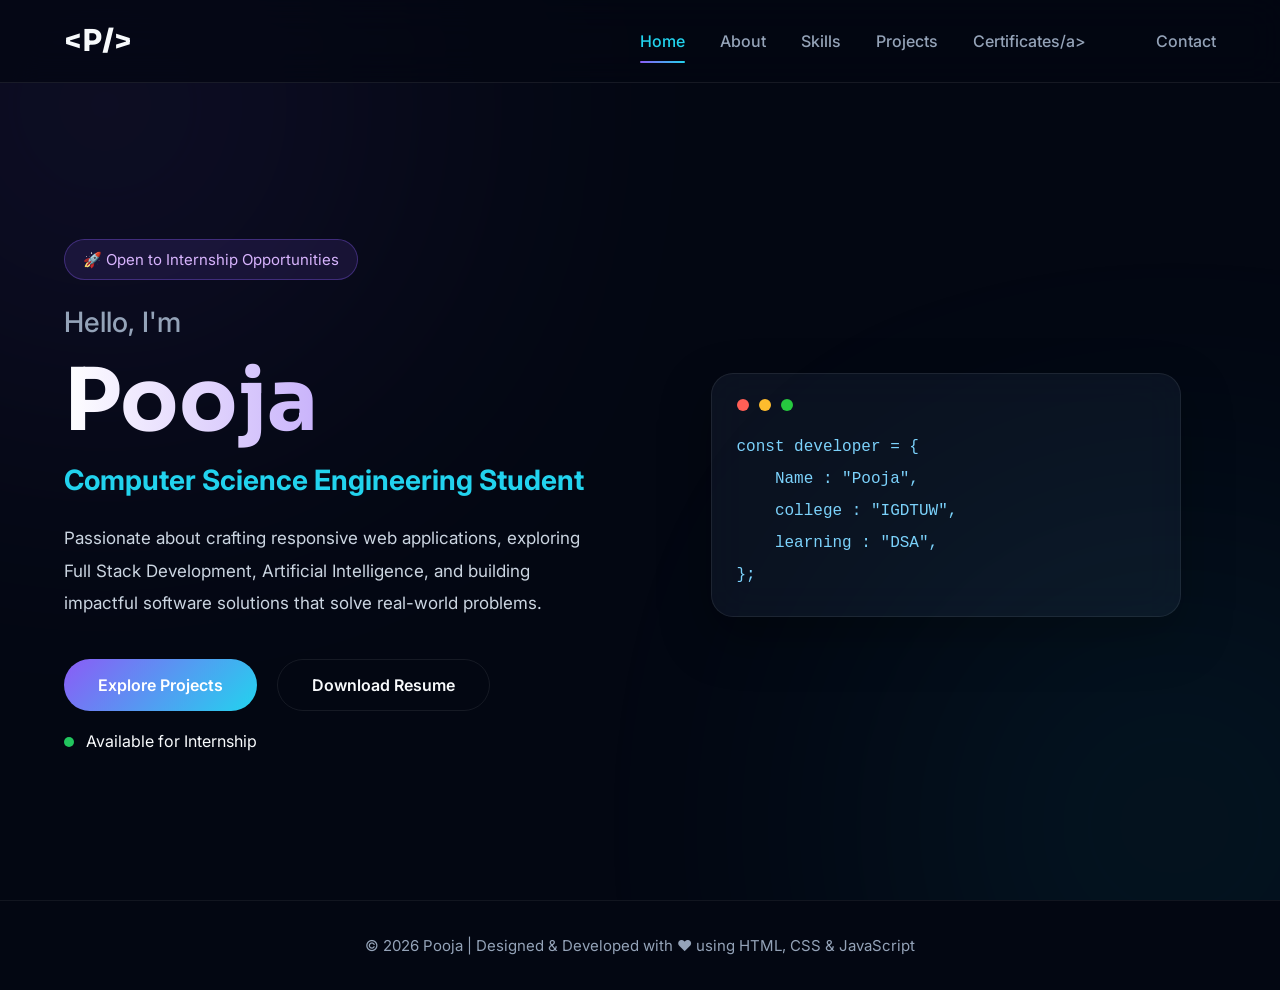
==== index.html @ 9c460fd3 "Add files via upload" ====
<!DOCTYPE html>
<html lang="en">

<head>
    <meta charset="UTF-8">
    <meta name="viewport" content="width=device-width, initial-scale=1.0">
    <title>Pooja | Portfolio</title>

    <!-- Google Fonts -->
    <link rel="preconnect" href="https://fonts.googleapis.com">
    <link rel="preconnect" href="https://fonts.gstatic.com" crossorigin>
    <link
        href="https://fonts.googleapis.com/css2?family=Inter:wght@300;400;500;600;700;800&family=Sora:wght@400;600;700;800&display=swap"
        rel="stylesheet">

    <!-- CSS -->
    <link rel="stylesheet" href="css/style.css">
    <link rel="stylesheet" href="css/home.css">
</head>

<body>
    <!--========================
            HEADER
    =========================-->
    <header>
        <div class="container navbar">
            <a href="index.html" class="logo">
                &lt;P/&gt;
            </a>
            <nav>
                <ul>
                    <li><a class="active" href="index.html">Home</a></li>
                    <li><a href="about.html">About</a></li>
                    <li><a href="skills.html">Skills</a></li>
                    <li><a href="projects.html">Projects</a></li>
                    <li><a href="certificates.html">Certificates/a></li>
                    <li><a href="contact.html">Contact</a></li>
                </ul>
            </nav>
        </div>
    </header>

    <!--========================
            HERO
    =========================-->
    <main>
        <section class="hero">
            <div class="container hero-container">

                <!-- LEFT -->
                <div class="hero-content">
                    <span class="hero-tag">
                        🚀 Open to Internship Opportunities
                    </span>
                    <h2>Hello, I'm</h2>
                    <h1>Pooja</h1>
                    <h3>
                        Computer Science Engineering Student
                    </h3>
                    <p>
                        Passionate about crafting responsive web applications,
                        exploring Full Stack Development, Artificial Intelligence,
                        and building impactful software solutions that solve
                        real-world problems.
                    </p>

                    <div class="hero-buttons">
                        <a href="projects.html" class="btn primary-btn">
                            Explore Projects
                        </a>

                        <a href="assets/Pooja Resume .pdf" class="btn secondary-btn">
                            Download Resume
                        </a>
                    </div>
                    <br>
                    <div class="availability">
                        <span class="status-dot"></span>
                        Available for Internship
                    </div>
                </div>

                <!-- RIGHT -->
                <div class="hero-image">
                    <div class="code-card">
                        <div class="card-header">
                            <span class="red"></span>
                            <span class="yellow"></span>
                            <span class="green"></span>
                        </div>
                        <pre>
const developer = {
    Name : "Pooja",
    college : "IGDTUW",    
    learning : "DSA",
};
</pre>
                    </div>
                </div>
            </div>

            <!-- ================= SCROLL PROGRESS ================= -->
            <div class="scroll-progress"></div>
        </section>
    </main>

    <!-- ================= SCROLL TOP ================= -->
    <button id="scrollTopBtn">
        ↑
    </button>

    <!-- ================= FOOTER ================= -->
    <footer>
        <div class="container">
            <p>
                © 2026 Pooja | Designed & Developed with ❤️ using HTML, CSS & JavaScript
            </p>
        </div>
    </footer>
    <script src="js/main.js"></script>
</body>
</html>
---- css/style.css ----
html {
    scroll-behavior: smooth;
}

/*=====================================
            GOOGLE FONTS
======================================*/
:root {
    /* Colors */
    --bg: #030712;
    --surface: #0F172A;
    --card: #111827;

    --primary: #8B5CF6;
    --secondary: #22D3EE;

    --white: #F8FAFC;
    --text: #CBD5E1;
    --gray: #94A3B8;

    --border: rgba(255, 255, 255, .08);

    /* Fonts */

    --heading: 'Sora', sans-serif;
    --body: 'Inter', sans-serif;

    /* Others */

    --radius: 18px;
    --transition: .35s ease;
    --shadow: 0 20px 50px rgba(0, 0, 0, .35);
}

/*=====================================
              RESET
======================================*/
* {
    margin: 0;
    padding: 0;
    box-sizing: border-box;
}

html {
    scroll-behavior: smooth;
}

body {
    background: var(--bg);
    color: var(--white);
    font-family: var(--body);
    overflow-x: hidden;
}

/*=====================================
            COMMON
======================================*/
.container {
    width: min(1200px, 90%);
    margin: auto;
}

a {
    text-decoration: none;
    color: inherit;
}

ul {
    list-style: none;
}

img {
    display: block;
    max-width: 100%;
}

button {
    font-family: inherit;
}

/*=====================================
            HEADER
======================================*/
header {
    position: fixed;
    top: 0;
    left: 0;
    width: 100%;
    z-index: 999;
    backdrop-filter: blur(18px);
    background: rgba(3, 7, 18, .70);
    border-bottom: 1px solid var(--border);
}


/*=====================================
            NAVBAR
======================================*/

.navbar {
    height: 82px;
    display: flex;
    align-items: center;
    justify-content: space-between;
}

.logo {
    font-size: 30px;
    font-weight: 700;
    font-family: var(--heading);
    transition: var(--transition);
}

.logo:hover {
    color: var(--primary);
}

nav ul {
    display: flex;
    gap: 35px;
}

nav a {
    position: relative;
    color: var(--gray);
    font-weight: 500;
    transition: var(--transition);
}

nav a:hover,
nav a.active {
    color: var(--white);
}

nav a::after {
    content: "";
    position: absolute;
    left: 0;
    bottom: -8px;
    width: 0;
    height: 2px;
    background: linear-gradient(to right,
            var(--primary),
            var(--secondary));
    transition: var(--transition);
}

nav a:hover::after,
nav a.active::after {
    width: 100%;
}

/*=====================================
            BUTTONS
======================================*/
.btn {
    display: inline-flex;
    align-items: center;
    justify-content: center;
    padding: 15px 34px;
    border-radius: 50px;
    font-weight: 600;
    transition: var(--transition);
}

.primary-btn {
    color: #fff;
    background: linear-gradient(135deg,
            var(--primary),
            var(--secondary));
}

.primary-btn:hover {
    transform:
        translateY(-8px) scale(1.01);
    box-shadow: 0 15px 30px rgba(139, 92, 246, .35);
}

.secondary-btn {
    border: 1px solid var(--border);
}

.secondary-btn:hover {
    background: rgba(255, 255, 255, .05);
    transform:
        translateY(-8px) scale(1.01);
}

.btn,
.resume-btn,
.project-buttons a,
.certificate-btn a,
.contact-form button {
    position: relative;
    overflow: hidden;
}

/*=====================================
            FOOTER
======================================*/
footer {
    padding: 35px 0;
    text-align: center;
    /* border-top:1px solid var(--border); */
    border-top: 1px solid rgba(255, 255, 255, .06);
    color: #94a3b8;
    font-size: 15px;
}

/*=====================================
          CUSTOM SCROLLBAR
======================================*/
::-webkit-scrollbar {
    width: 8px;
}

::-webkit-scrollbar-track {
    background: #0b1120;
}

::-webkit-scrollbar-thumb {
    background: var(--primary);
    border-radius: 20px;
}

::-webkit-scrollbar-thumb:hover {
    background: #a78bfa;
}

/*=====================================
        Better Selection Color
======================================*/
::selection {
    background: #8B5CF6;
    color: #fff;
}

::-moz-selection {
    background: #8B5CF6;
    color: #fff;
}

/*=====================================
           Better Focus
======================================*/
button:focus,
a:focus,
input:focus,
textarea:focus {
    outline: none;
}

/*=====================================
        Better Image Rendering
======================================*/
img {
    max-width: 100%;
    display: block;
    user-select: none;
    -webkit-user-drag: none;
}

/*=====================================
             Better Scrollbar
======================================*/
::-webkit-scrollbar {
    width: 10px;
}

::-webkit-scrollbar-track {
    background: #09090f;
}

::-webkit-scrollbar-thumb {
    background: #8B5CF6;
    border-radius: 20px;
}

::-webkit-scrollbar-thumb:hover {
    background: #a855f7;
}

/*=====================================
          Universal Transition
======================================*/
a,
button,
.card,
.project-card,
.skill-card,
.stat-box,
.open-card,
.certificate-card {
    transition: .35s ease;
}

/*=====================================
           Navbar Blur Upgrade
======================================*/
header {
    backdrop-filter: blur(18px);
    -webkit-backdrop-filter: blur(18px);
}

/*=====================================
         Purple Glow on Buttons
======================================*/
.btn:hover,
.resume-btn:hover,
.project-buttons a:hover,
.certificate-btn a:hover,
.contact-form button:hover {
    box-shadow:
        0 15px 35px rgba(139, 92, 246, .28);
}

/*=====================================
        Better Card Animation
======================================*/
.project-card,
.skill-card,
.certificate-card,
.open-card,
.stat-box {
    will-change: transform;
}

/*=====================================
        SCROLL REVEAL
======================================*/
.reveal {
    opacity: 0;
    transform: translateY(70px);
    transition:
        opacity .8s ease,
        transform .8s ease;
}

.reveal.active {
    opacity: 1;
    transform: translateY(0);
}


.reveal {
    will-change: transform, opacity;
}

/*=====================================
        SCROLL PROGRESS BAR
======================================*/
.scroll-progress {
    position: fixed;
    top: 0;
    left: 0;
    width: 0%;
    height: 4px;
    z-index: 9999;
    background: linear-gradient(90deg,
            var(--primary),
            var(--secondary));
    box-shadow: 0 0 15px rgba(139, 92, 246, .45);
}

/*=====================================
        SCROLL TO TOP
======================================*/
#scrollTopBtn {
    position: fixed;
    right: 28px;
    bottom: 28px;
    width: 55px;
    height: 55px;
    border: none;
    border-radius: 50%;
    cursor: pointer;
    font-size: 22px;
    color: white;
    background: linear-gradient(135deg,
            var(--primary),
            var(--secondary));
    box-shadow: 0 12px 30px rgba(139, 92, 246, .25);
    opacity: 0;
    visibility: hidden;
    transform: translateY(20px);
    transition: .35s;
    z-index: 999;
}

#scrollTopBtn.show {
    opacity: 1;
    visibility: visible;
    transform: translateY(0);
}

#scrollTopBtn:hover {
    transform:
        translateY(-8px) scale(1.01);
    box-shadow: 0 18px 35px rgba(139, 92, 246, .35);
}

nav ul li a {
    position: relative;
    padding: 8px 0;
    transition: .35s;
}

nav ul li a::after {
    content: "";
    position: absolute;
    left: 0;
    bottom: -4px;
    width: 0;
    height: 2px;
    background: linear-gradient(90deg,
            var(--primary),
            var(--secondary));
    transition: .35s;
    border-radius: 10px;
}

nav ul li a:hover::after,
nav ul li a.active::after {
    width: 100%;
}

nav ul li a:hover,
nav ul li a.active {
    color: var(--secondary);
}

.logo {
    transition: .35s;
}

.logo:hover {
    transform: scale(1.08) rotate(.4deg);
    text-shadow: 0 0 18px rgba(139, 92, 246, .5);
}

/*=====================================
        PAGE FADE
======================================*/
body {
    animation: pageFade .6s ease;
}

@keyframes pageFade {
    from {
        opacity: 0;
    }

    to {
        opacity: 1;
    }
}

input::placeholder,
textarea::placeholder {
    color: #94a3b8;
}

button:active,
.btn:active,
.project-buttons a:active,
.resume-btn:active {
    transform: scale(.97);
}
---- css/home.css ----
/*=====================================
            HERO SECTION
======================================*/
.hero {
    position: relative;
    min-height: 100vh;
    display: flex;
    align-items: center;
    overflow: hidden;
}

/*=====================================
        BACKGROUND EFFECTS
======================================*/
.hero::before {
    content: "";
    position: absolute;
    width: 450px;
    height: 450px;
    background: #8B5CF6;
    filter: blur(180px);
    opacity: .18;
    top: -120px;
    left: -120px;
    border-radius: 50%;
}

.hero::after {
    content: "";
    position: absolute;
    width: 450px;
    height: 450px;
    background: #22D3EE;
    filter: blur(180px);
    opacity: .15;
    bottom: -150px;
    right: -120px;
    border-radius: 50%;
}

/*=====================================
        HERO CONTAINER
======================================*/
.hero-container {
    display: grid;
    grid-template-columns: 1fr 1fr;
    align-items: center;
    gap: 70px;
    padding-top: 90px;
}

/*=====================================
        LEFT CONTENT
======================================*/
.hero-content {
    z-index: 2;
}

.hero-tag {
    display: inline-block;
    padding: 10px 18px;
    border-radius: 50px;
    background: rgba(139, 92, 246, .12);
    border: 1px solid rgba(139, 92, 246, .35);
    color: #d8b4fe;
    font-size: 15px;
    margin-bottom: 25px;
}

.hero-content h2 {
    color: var(--gray);
    font-size: 28px;
    font-weight: 500;
}

.hero-content h1 {
    font-family: var(--heading);
    font-size: 86px;
    line-height: 1.1;
    margin: 15px 0;
    background: linear-gradient(to right, #ffffff, #8B5CF6);
    -webkit-background-clip: text;
    color: transparent;
}

.hero-content h3 {
    color: var(--secondary);
    font-size: 28px;
    margin-bottom: 25px;
}

.hero-content p {
    max-width: 560px;
    color: var(--text);
    line-height: 1.9;
    font-size: 17px;
}

.hero-buttons {
    display: flex;
    gap: 20px;
    margin-top: 40px;
}

/*=====================================
        RIGHT SIDE
======================================*/
.hero-image {
    display: flex;
    justify-content: center;
}

/*=====================================
        CODE CARD
======================================*/
.code-card {
    width: 470px;
    background: rgba(17, 24, 39, .70);
    backdrop-filter: blur(20px);
    border: 1px solid rgba(255, 255, 255, .08);
    border-radius: 22px;
    padding: 25px;
    box-shadow: var(--shadow);
    transition: .4s;
}

.code-card:hover {
    transform: translateY(-8px);
}

.card-header {
    display: flex;
    gap: 10px;
    margin-bottom: 20px;
}

.card-header span {
    width: 12px;
    height: 12px;
    border-radius: 50%;
}

.red {
    background: #ff5f56;
}

.yellow {
    background: #ffbd2e;
}

.green {
    background: #27c93f;
}

.code-card pre {
    color: #7dd3fc;
    font-size: 16px;
    line-height: 2;
    overflow-x: auto;
}

/*=====================================
        SCROLL INDICATOR
======================================*/
.scroll-down {
    position: absolute;
    bottom: 35px;
    left: 50%;
    transform: translateX(-50%);
    color: var(--gray);
}

/*=====================================
        RESPONSIVE
======================================*/
@media(max-width:991px) {
    .hero-container {
        grid-template-columns: 1fr;
        text-align: center;
        padding: 140px 0 80px;
    }

    .hero-content p {
        margin: auto;
    }

    .hero-buttons {
        justify-content: center;
    }

    .code-card {
        width: 100%;
        margin-top: 50px;
    }

    .hero-content h1 {
        font-size: 64px;
    }
}

@media(max-width:600px) {
    .hero-content h1 {
        font-size: 48px;
    }

    .hero-content h2 {
        font-size: 22px;
    }

    .hero-content h3 {
        font-size: 22px;
    }

    .hero-buttons {
        flex-direction: column;
    }

    .btn {
        width: 100%;
    }
}

.status-dot{
    width:10px;
    height:10px;
    background:#22c55e;
    border-radius:50%;
    display:inline-block;
    margin-right:8px;
    animation:pulse 2s infinite;
    
}
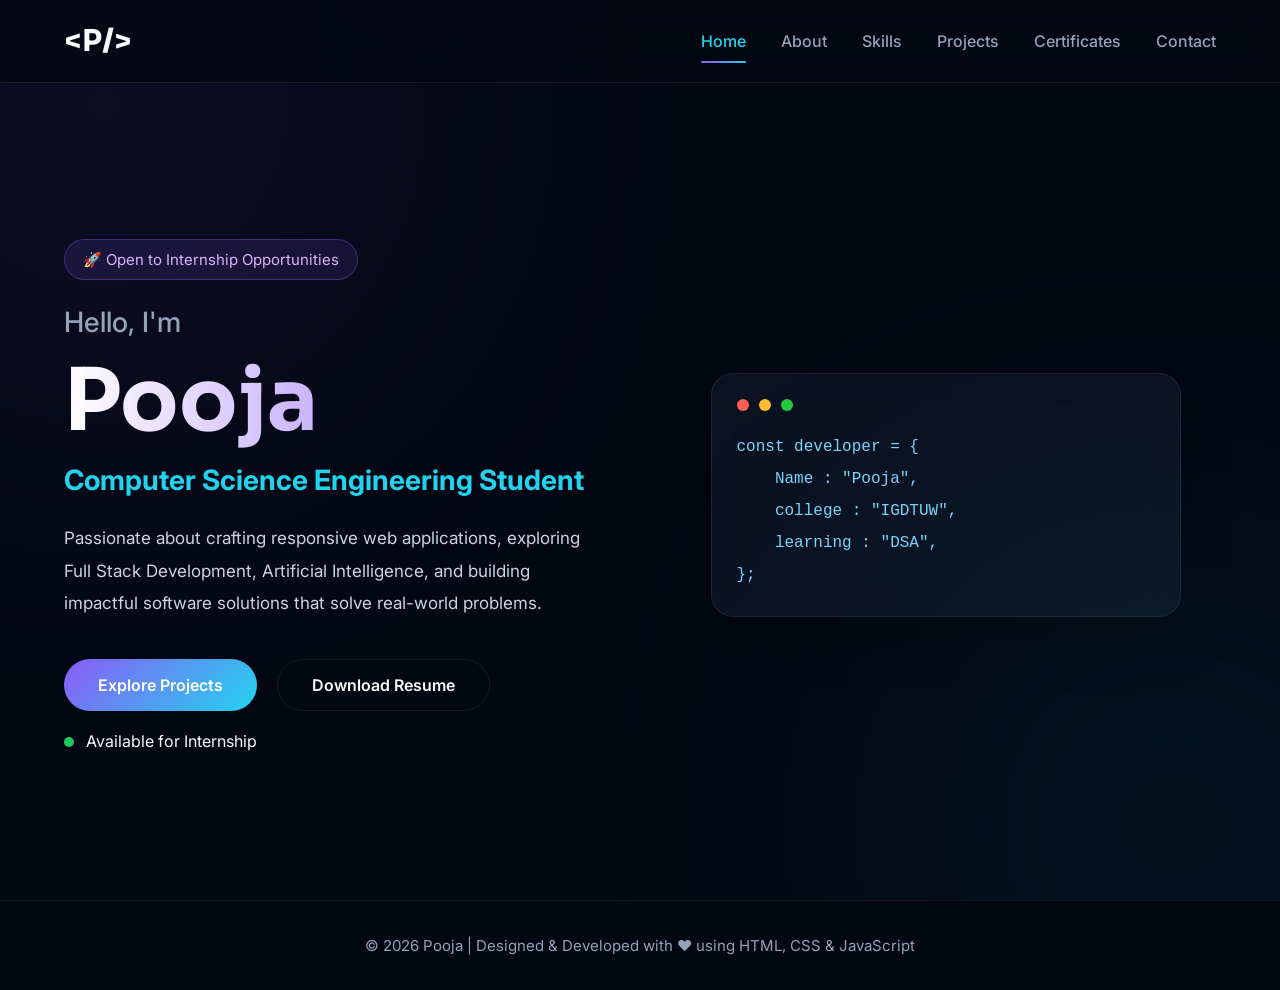
==== commit 2d674bf1: "Add files via upload" ====
--- a/index.html
+++ b/index.html
@@ -33,7 +33,7 @@
                     <li><a href="about.html">About</a></li>
                     <li><a href="skills.html">Skills</a></li>
                     <li><a href="projects.html">Projects</a></li>
-                    <li><a href="certificates.html">Certificates/a></li>
+                    <li><a href="certificates.html">Certificates </a></li>
                     <li><a href="contact.html">Contact</a></li>
                 </ul>
             </nav>
@@ -69,7 +69,7 @@
                             Explore Projects
                         </a>
 
-                        <a href="assets/Pooja Resume .pdf" class="btn secondary-btn">
+                        <a href="assets/Pooja_Resume.pdf" class="btn secondary-btn">
                             Download Resume
                         </a>
                     </div>
